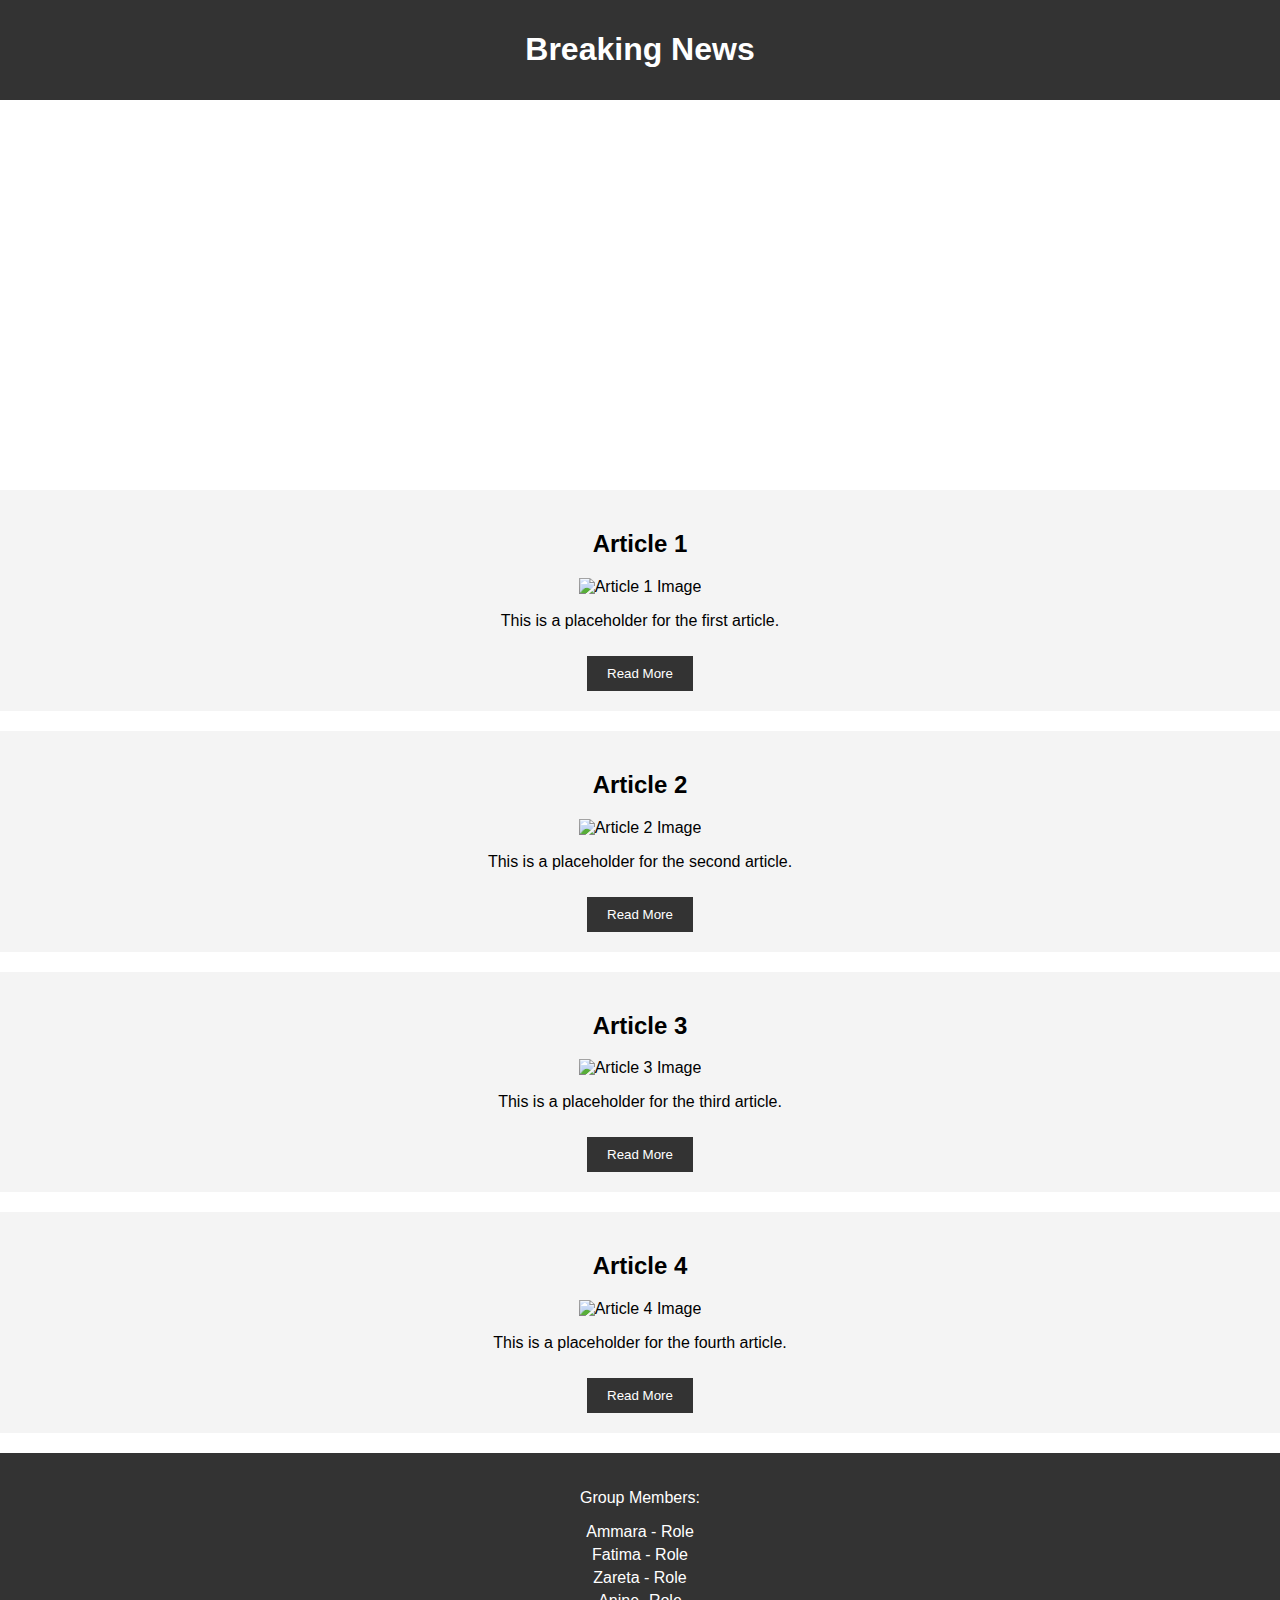
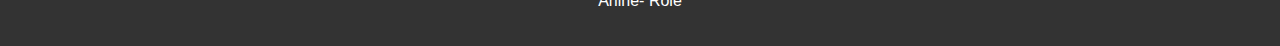
==== nettside for avis/index.html @ 503a7cc2 "mistake" ====
<!DOCTYPE html>
<html lang="en">
<head>
    <meta charset="UTF-8">
    <meta name="viewport" content="width=device-width, initial-scale=1.0">
    <title>BreakingNews</title>
    <link rel="stylesheet" href="styles.css">

</head>
<body>
    <header>
        <h1>Breaking News</h1>
    </header>
<div class="parallax"></div>

<main>
    <section class="news-section" id="section1">
        <h2>Article 1</h2>
        <img src="https://via.placeholder.com/800x400" alt="Article 1 Image">
        <p>This is a placeholder for the first article.</p>
        <button onclick="goToArticle(1)">Read More</button>
    </section>

    <section class="news-section" id="section2">
        <h2>Article 2</h2>
        <img src="https://via.placeholder.com/800x400" alt="Article 2 Image">
        <p>This is a placeholder for the second article.</p>
        <button onclick="goToArticle(2)">Read More</button>
    </section>

    <section class="news-section" id="section3">
        <h2>Article 3</h2>
        <img src="https://via.placeholder.com/800x400" alt="Article 3 Image">
        <p>This is a placeholder for the third article.</p>
        <button onclick="goToArticle(3)">Read More</button>
    </section>

    <section class="news-section" id="section4">
        <h2>Article 4</h2>
        <img src="https://via.placeholder.com/800x400" alt="Article 4 Image">
        <p>This is a placeholder for the fourth article.</p>
        <button onclick="goToArticle(4)">Read More</button>
    </section>

</main>
      <footer>
        <p>Group Members:</p>
        <ul>
            <li>Ammara - Role</li>
            <li>Fatima - Role</li>
            <li>Zareta - Role</li>
            <li>Anine- Role</li>
        </ul>
    </footer>

    <script src="script.js"></script>
</body>
</html>
---- nettside for avis/styles.css ----
body, html {
    margin: 0;
    padding: 0;
    font-family: Arial, sans-serif;
    overflow-x: hidden;
}

header {
    background-color: #333;
    color: white;
    text-align: center;
    padding: 10px 0;
    position: fixed;
    width: 100%;
    top: 0;
    z-index: 1000;
}

.parallax {
    background-image: url('https://via.placeholder.com/1200x800');
    min-height: 400px;
    background-attachment: fixed;
    background-position: center;
    background-repeat: no-repeat;
    background-size: cover;
}

main {
    padding-top: 70px;
}

.news-section {
    padding: 20px;
    background-color: #f4f4f4;
    margin: 20px 0;
    text-align: center;
}

.news-section img {
    max-width: 100%;
    height: auto;
}

button {
    margin-top: 10px;
    padding: 10px 20px;
    background-color: #333;
    color: white;
    border: none;
    cursor: pointer;
}

button:hover {
    background-color: #555;
}

footer {
    background-color: #333;
    color: white;
    text-align: center;
    padding: 20px 0;
    margin-top: 20px;
}

footer ul {
    list-style: none;
    padding: 0;
}

footer ul li {
    margin: 5px 0;
}
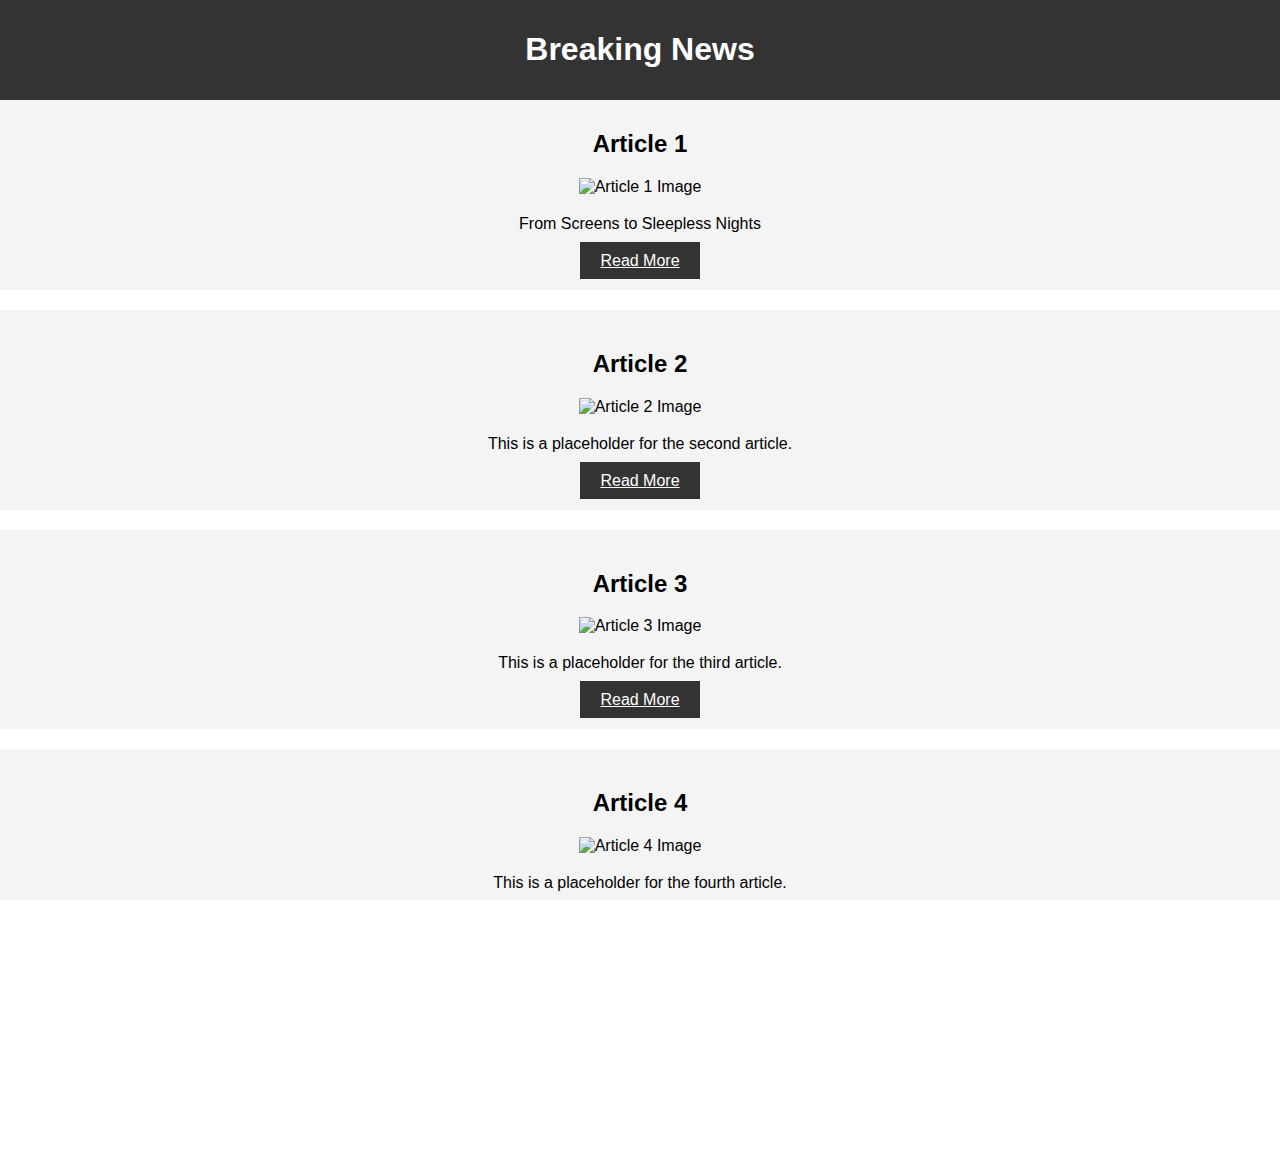
==== commit 43fb46b9: "foreløpig produkt" ====
--- a/nettside for avis/index.html
+++ b/nettside for avis/index.html
@@ -16,30 +16,34 @@
 <main>
     <section class="news-section" id="section1">
         <h2>Article 1</h2>
-        <img src="https://via.placeholder.com/800x400" alt="Article 1 Image">
-        <p>This is a placeholder for the first article.</p>
-        <button onclick="goToArticle(1)">Read More</button>
-    </section>
+        <img src="https://cdn.pixabay.com/photo/2021/04/15/15/16/smart-phone-6181380_1280.jpg" alt="Article 1 Image">
+        <p>From Screens to Sleepless Nights</p>
+        <a href =article1.html>Read More</a>
+        <!--<button onclick="goToArticle(1)">Read More</button> -->
+            </section>
 
     <section class="news-section" id="section2">
         <h2>Article 2</h2>
         <img src="https://via.placeholder.com/800x400" alt="Article 2 Image">
         <p>This is a placeholder for the second article.</p>
-        <button onclick="goToArticle(2)">Read More</button>
+        <a href =article2.html>Read More</a>
+        <!--<button onclick="goToArticle(2)">Read More</button> -->
     </section>
 
     <section class="news-section" id="section3">
         <h2>Article 3</h2>
         <img src="https://via.placeholder.com/800x400" alt="Article 3 Image">
         <p>This is a placeholder for the third article.</p>
-        <button onclick="goToArticle(3)">Read More</button>
+        <a href =article3.html>Read More</a>
+        <!--<button onclick="goToArticle(3)">Read More</button> -->
     </section>
 
     <section class="news-section" id="section4">
         <h2>Article 4</h2>
         <img src="https://via.placeholder.com/800x400" alt="Article 4 Image">
         <p>This is a placeholder for the fourth article.</p>
-        <button onclick="goToArticle(4)">Read More</button>
+        <a href =article4.html>Read More</a>
+        <!--<button onclick="goToArticle(4)">Read More</button>-->
     </section>
 
 </main>
@@ -56,3 +60,5 @@
     <script src="script.js"></script>
 </body>
 </html>
+</body>
+</html>--- a/nettside for avis/styles.css
+++ b/nettside for avis/styles.css
@@ -16,17 +16,79 @@
     z-index: 1000;
 }
 
+
+
+
+body, html {
+    height: 100%;
+    margin: 0;
+}
+
 .parallax {
-    background-image: url('https://via.placeholder.com/1200x800');
-    min-height: 400px;
+    /* Default properties for parallax effect */
     background-attachment: fixed;
     background-position: center;
     background-repeat: no-repeat;
-    background-size: cover;
+    background-size: 90%;
 }
 
+/* Specific heights and images for each parallax section */
+.parallax-1 {
+    background-image: url('https://cdn.pixabay.com/photo/2020/03/09/15/30/painting-4916118_1280.jpg');
+    height: 60%;
+}
+
+.parallax-2 {
+    background-image: url('https://cdn.pixabay.com/photo/2020/03/09/15/30/painting-4916118_1280.jpg');
+    height: 60%;
+}
+
+
+.parallax-3 {
+    background-image: url('https://images.pexels.com/photos/6940878/pexels-photo-6940878.jpeg?auto=compress&cs=tinysrgb&w=1260&h=750&dpr=1');
+    height: 60%;
+}
+
+
+
+/* Content section styling */
+.content {
+    height: 470px;
+    background-color: #002040;  ;
+    font-size: 25px;
+    overflow: auto;
+    color: rgba(253, 253, 253, 0.763);
+    padding: 20px;
+   
+}
+
+.content2 {
+    height: 250px;
+    background-color: #002040;  ;
+    font-size: 25px;
+    overflow: auto;
+    color: rgba(253, 253, 253, 0.763);
+    padding: 20px;
+    padding-top: 50px
+}
+.content3 {
+    height: 400px;
+    background-color: #002040;  ;
+    font-size: 25px;
+    overflow: auto;
+    color: rgba(253, 253, 253, 0.763);
+    padding: 20px;
+}
 main {
     padding-top: 70px;
+}
+
+#art1-title{
+    color: bisque;
+}
+
+p{
+    line-height: 1.5;
 }
 
 .news-section {
@@ -38,10 +100,10 @@
 
 .news-section img {
     max-width: 100%;
-    height: auto;
+    height: 500px;
 }
 
-button {
+/*button*/ a {
     margin-top: 10px;
     padding: 10px 20px;
     background-color: #333;
@@ -50,9 +112,22 @@
     cursor: pointer;
 }
 
-button:hover {
+/*button*/ a :hover {
     background-color: #555;
 }
+
+a.plain-link {
+    text-decoration: none; /* Fjerner understreking */
+    color:#001dff; /* Beholder tekstfargen fra omgivelsene */
+    background: none;
+    padding: 0;
+}
+
+a.plain-link:hover {
+    text-decoration: underline; /* Understreking på hover */
+}
+
+
 
 footer {
     background-color: #333;
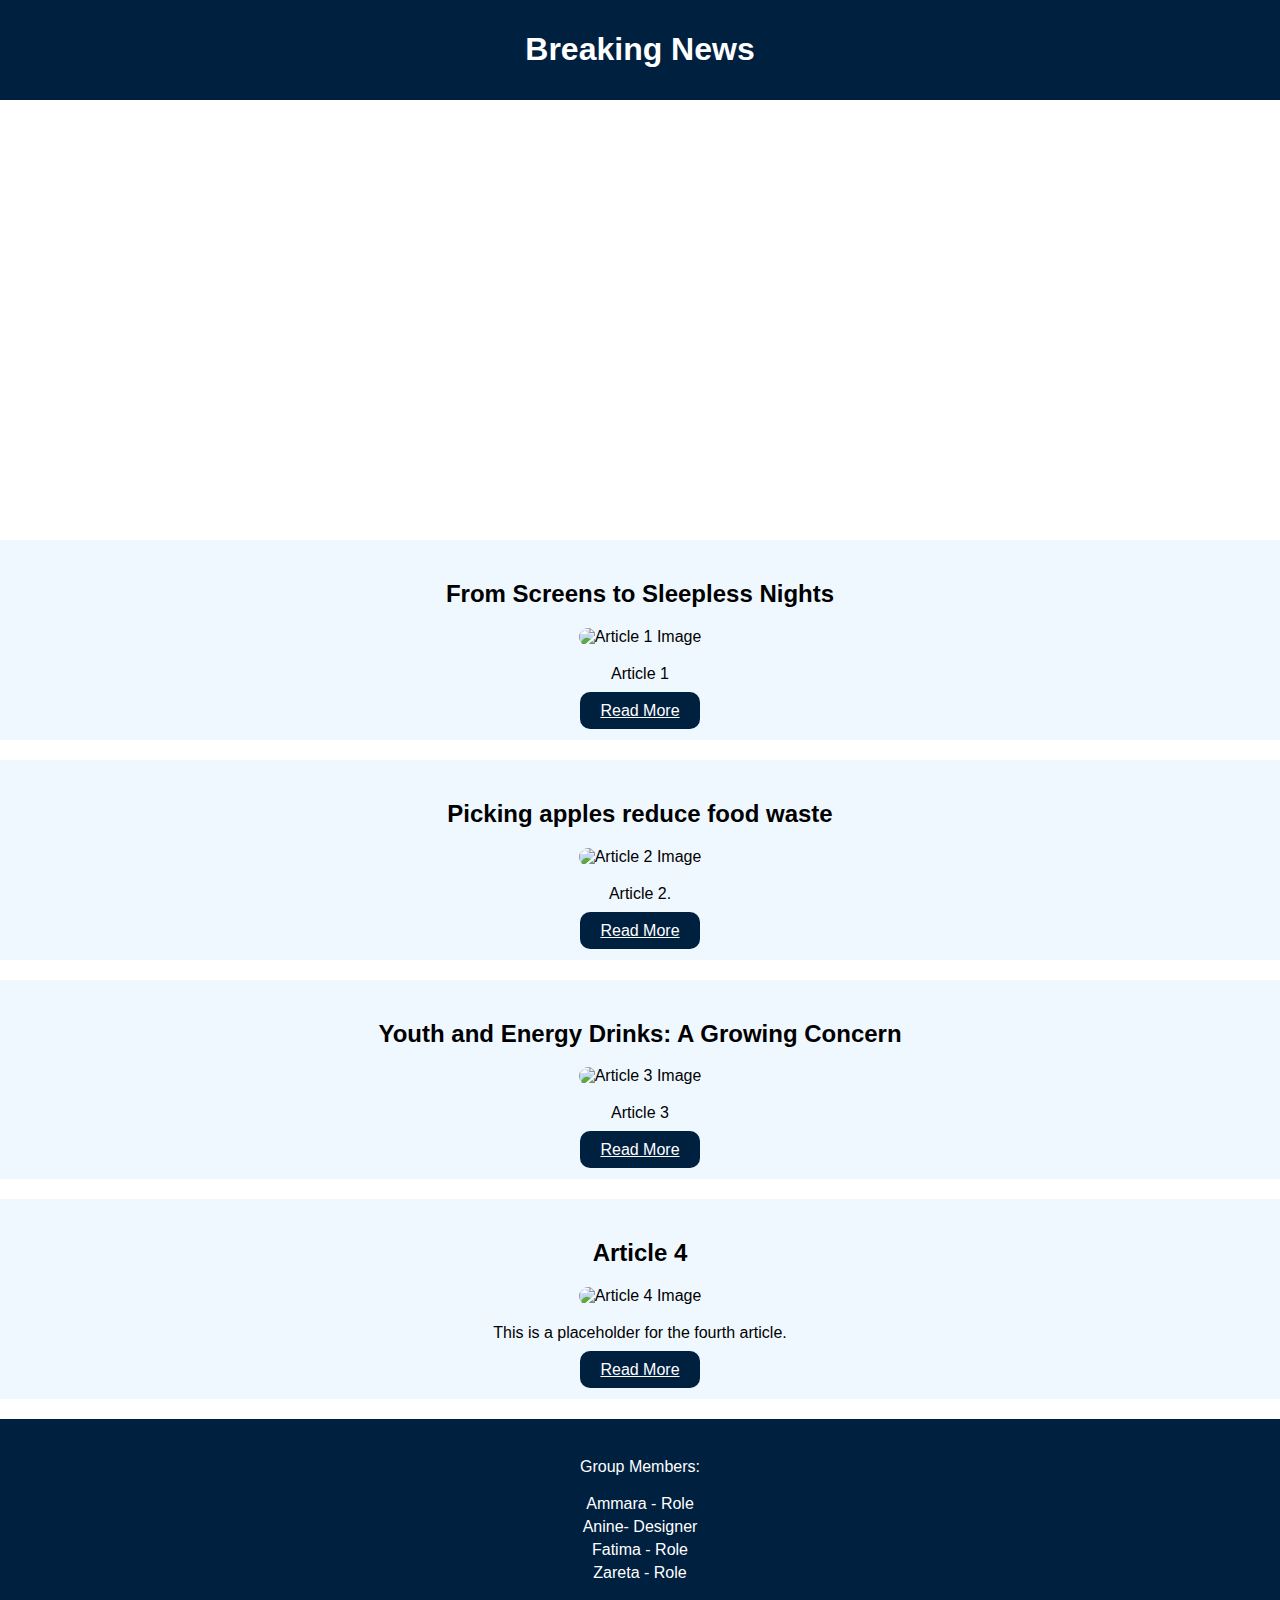
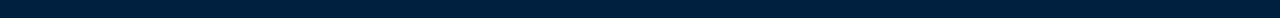
==== commit e7e9b523: "article 3 start" ====
--- a/nettside for avis/index.html
+++ b/nettside for avis/index.html
@@ -15,25 +15,25 @@
 
 <main>
     <section class="news-section" id="section1">
-        <h2>Article 1</h2>
+        <h2> From Screens to Sleepless Nights</h2>
         <img src="https://cdn.pixabay.com/photo/2021/04/15/15/16/smart-phone-6181380_1280.jpg" alt="Article 1 Image">
-        <p>From Screens to Sleepless Nights</p>
+        <p>Article 1</p>
         <a href =article1.html>Read More</a>
         <!--<button onclick="goToArticle(1)">Read More</button> -->
             </section>
 
     <section class="news-section" id="section2">
-        <h2>Article 2</h2>
-        <img src="https://via.placeholder.com/800x400" alt="Article 2 Image">
-        <p>This is a placeholder for the second article.</p>
+        <h2> Picking apples reduce food waste</h2>
+        <img src="https://images.pexels.com/photos/9785422/pexels-photo-9785422.jpeg?auto=compress&cs=tinysrgb&w=600" alt="Article 2 Image">
+        <p>Article 2.</p>
         <a href =article2.html>Read More</a>
         <!--<button onclick="goToArticle(2)">Read More</button> -->
     </section>
 
     <section class="news-section" id="section3">
-        <h2>Article 3</h2>
-        <img src="https://via.placeholder.com/800x400" alt="Article 3 Image">
-        <p>This is a placeholder for the third article.</p>
+        <h2>Youth and Energy Drinks: A Growing Concern</h2>
+        <img src="https://images.unsplash.com/photo-1707248122148-df347f69f46c?w=500&auto=format&fit=crop&q=60&ixlib=rb-4.0.3&ixid=M3wxMjA3fDB8MHxwaG90by1yZWxhdGVkfDJ8fHxlbnwwfHx8fHw%3D" alt="Article 3 Image">
+        <p>Article 3</p>
         <a href =article3.html>Read More</a>
         <!--<button onclick="goToArticle(3)">Read More</button> -->
     </section>
@@ -51,14 +51,13 @@
         <p>Group Members:</p>
         <ul>
             <li>Ammara - Role</li>
+            <li>Anine- Designer</li>
             <li>Fatima - Role</li>
             <li>Zareta - Role</li>
-            <li>Anine- Role</li>
+           
         </ul>
     </footer>
 
     <script src="script.js"></script>
 </body>
 </html>
-</body>
-</html>--- a/nettside for avis/styles.css
+++ b/nettside for avis/styles.css
@@ -1,12 +1,15 @@
+
 body, html {
-    margin: 0;
+    
     padding: 0;
     font-family: Arial, sans-serif;
-    overflow-x: hidden;
+    margin: 0;
+    
+
 }
 
 header {
-    background-color: #333;
+    background-color: #002040;
     color: white;
     text-align: center;
     padding: 10px 0;
@@ -17,83 +20,9 @@
 }
 
 
-
-
-body, html {
-    height: 100%;
-    margin: 0;
-}
-
-.parallax {
-    /* Default properties for parallax effect */
-    background-attachment: fixed;
-    background-position: center;
-    background-repeat: no-repeat;
-    background-size: 90%;
-}
-
-/* Specific heights and images for each parallax section */
-.parallax-1 {
-    background-image: url('https://cdn.pixabay.com/photo/2020/03/09/15/30/painting-4916118_1280.jpg');
-    height: 60%;
-}
-
-.parallax-2 {
-    background-image: url('https://cdn.pixabay.com/photo/2020/03/09/15/30/painting-4916118_1280.jpg');
-    height: 60%;
-}
-
-
-.parallax-3 {
-    background-image: url('https://images.pexels.com/photos/6940878/pexels-photo-6940878.jpeg?auto=compress&cs=tinysrgb&w=1260&h=750&dpr=1');
-    height: 60%;
-}
-
-
-
-/* Content section styling */
-.content {
-    height: 470px;
-    background-color: #002040;  ;
-    font-size: 25px;
-    overflow: auto;
-    color: rgba(253, 253, 253, 0.763);
-    padding: 20px;
-   
-}
-
-.content2 {
-    height: 250px;
-    background-color: #002040;  ;
-    font-size: 25px;
-    overflow: auto;
-    color: rgba(253, 253, 253, 0.763);
-    padding: 20px;
-    padding-top: 50px
-}
-.content3 {
-    height: 400px;
-    background-color: #002040;  ;
-    font-size: 25px;
-    overflow: auto;
-    color: rgba(253, 253, 253, 0.763);
-    padding: 20px;
-}
-main {
-    padding-top: 70px;
-}
-
-#art1-title{
-    color: bisque;
-}
-
-p{
-    line-height: 1.5;
-}
-
 .news-section {
     padding: 20px;
-    background-color: #f4f4f4;
+    background-color: aliceblue;
     margin: 20px 0;
     text-align: center;
 }
@@ -101,15 +30,118 @@
 .news-section img {
     max-width: 100%;
     height: 500px;
-}
+    border-radius: 15px;
+}
+
+
+
+
+
+
+.parallax-container {
+    display: flex;
+    min-height: 110vh;
+    flex-direction: column;
+    align-items: center;
+    justify-content: center;
+  
+    /*  this is where the magic happens:  */
+    background-attachment: fixed;
+    background-image: url('https://cdn.pixabay.com/photo/2020/03/09/15/30/painting-4916118_1280.jpg');
+    background-position: center;
+    background-size: cover;
+
+  
+}
+
+.parallax-container2{
+    background-image: url('https://images.pexels.com/photos/6940878/pexels-photo-6940878.jpeg?auto=compress&cs=tinysrgb&w=1260&h=750&dpr=1');
+    flex-direction: row;
+    flex-wrap: wrap;
+    padding: 6rem 0;
+    gap: 1.6em;
+}
+
+
+.parallax-container3{
+    background-attachment: fixed;
+    background-image: url('https://images.pexels.com/photos/6941121/pexels-photo-6941121.jpeg?auto=compress&cs=tinysrgb&w=1260&h=750&dpr=1');
+    background-position: center;
+    background-size: cover;
+
+}
+
+
+
+/* Content section styling */
+.content {
+    display: flex;
+    max-width: 500px;
+    flex-direction: column;
+    /*align-items: center;*/
+    padding: 20px;
+    border-radius: 0.5em;
+    color: rgba(253, 253, 253, 0.763);
+    background-color: #002040;
+    box-shadow: 0 29px 38px -15px rgb(0 0 0 / 43%);
+    font-size: 15px;
+    margin-right: 20rem;
+    
+    
+
+}
+
+.content2 {
+    display: flex;
+    max-width: 500px;
+    flex-direction: column;
+    /*align-items: center;*/
+    padding: 20px;
+    border-radius: 0.5em;
+    color: rgba(253, 253, 253, 0.763);
+    background-color: #002040;
+    box-shadow: 0 29px 38px -15px rgb(0 0 0 / 43%);
+    font-size: 15px;
+    margin-right: 20rem;
+   
+
+}
+.content3 {
+
+    display: flex;
+    max-width: 500px;
+    flex-direction: column;
+    /*align-items: center;*/
+    padding: 20px;
+    border-radius: 0.5em;
+    color: rgba(253, 253, 253, 0.763);
+    background-color: #002040;
+    box-shadow: 0 29px 38px -15px rgb(0 0 0 / 43%);
+    font-size: 15px;
+    margin-right: 20rem;
+
+}
+main {
+    padding-top: 70px;
+}
+
+#art1-title{
+    color: bisque;
+}
+
+p{
+    line-height: 1.5;
+}
+
 
 /*button*/ a {
     margin-top: 10px;
     padding: 10px 20px;
-    background-color: #333;
+    background-color: #002040;
     color: white;
     border: none;
     cursor: pointer;
+    border-radius: 10px;
 }
 
 /*button*/ a :hover {
@@ -118,7 +150,7 @@
 
 a.plain-link {
     text-decoration: none; /* Fjerner understreking */
-    color:#001dff; /* Beholder tekstfargen fra omgivelsene */
+    color:#00a9ff; /* Beholder tekstfargen fra omgivelsene */
     background: none;
     padding: 0;
 }
@@ -130,7 +162,7 @@
 
 
 footer {
-    background-color: #333;
+    background-color: #002040;
     color: white;
     text-align: center;
     padding: 20px 0;
@@ -145,3 +177,203 @@
 footer ul li {
     margin: 5px 0;
 }
+
+
+
+#art2headline{
+    color: #9dd99b;
+    text-align: center;
+    margin-bottom: 20px;
+    font-family: "Gluten", cursive;
+    font-weight: 700;
+   font-size: 100px;
+}
+
+
+.container1{
+    display: flex;
+    justify-content: center;
+    align-items: center;
+    padding: 20px; /* Legg til litt mellomrom rundt */
+    margin-top: 22rem;
+    
+}
+
+
+
+
+/* Container for å sentrere den andre artikkelen */
+.container {
+    display: flex;
+    justify-content: center;
+    align-items: center;
+    padding: 20px; /* Legg til litt mellomrom rundt */
+    margin-top: 2rem;
+}
+
+/* Stiler for .article2 */
+.article2 {
+    max-width: 600px; /* Sett ønsket bredde */
+    padding: 20px;
+    background-color: #f8f8f8; /* Bakgrunnsfarge for "kortet" */
+    border-radius: 8px;
+    box-shadow: 0 4px 8px rgba(0, 0, 0, 0.1);
+    margin: 20px auto; /* Sørger for sentrering og mellomrom */
+}
+
+p.art2{
+    font-family:'Trebuchet MS', 'Lucida Sans Unicode', 'Lucida Grande', 'Lucida Sans', Arial, sans-serif;
+    position: relative;
+    z-index: 3;
+}
+
+   /* Bakgrunnsstil */
+   .bgimg-1 {
+    background-image: url("https://images.pexels.com/photos/635705/pexels-photo-635705.jpeg?auto=compress&cs=tinysrgb&w=1260&h=750&dpr=1");
+
+    background-size: cover; /* Fyller hele området */
+    background-position: center; /* Sentrerer bildet */
+    min-height: 100%; /* Fyller hele høyden */
+    position: absolute; /* Lar bakgrunnen ligge bak innholdet */
+    width: 100%; /* Fyller hele bredden */
+    z-index: 1; /* Bakgrunn under innholdet */
+    top:0;
+    left: 0;
+}
+
+.bgimg-2{
+    background-image: url("https://images.pexels.com/photos/5529505/pexels-photo-5529505.jpeg");
+    min-height: 500px;
+}
+.bgimg-3{
+    background-image: url("https://images.pexels.com/photos/5528994/pexels-photo-5528994.jpeg?auto=compress&cs=tinysrgb&w=600");
+    min-height: 500px;
+}
+
+.bgimg-4{
+    background-image: url("https://images.pexels.com/photos/162709/apple-red-fruit-fruits-162709.jpeg?auto=compress&cs=tinysrgb&w=600");
+    min-height: 500px;
+}
+ .bgimg-2, .bgimg-3, .bgimg-4{
+    position: relative;
+  
+    background-position: center;
+    background-size: cover;
+ }
+
+
+
+
+
+
+
+/* Gjennomsiktig farge over bakgrunnen */
+.overlay {
+    background-color: rgba(0,0,0,0.5); /* Svart med 50% gjennomsiktighet */
+    position: absolute;
+    top: 0;
+    left: 0;
+    height: 100%; 
+    width: 100%; 
+    z-index: 2; 
+    
+}
+
+/* Innhold */
+.art2Content {
+    position: relative; /* Lar innholdet være over overlay */
+    z-index: 3; /* Sørger for at innholdet er over både bakgrunn og overlay */
+    padding: 20px;
+    max-width: 800px; /* Begrens bredde på innholdet */
+    margin: auto; /* Sentrerer innholdet horisontalt */
+}
+
+
+.apple-picking-img{
+    width: 100%; /* Bildet fyller hele bredden */
+    height: auto; /* Beholder proporsjoner */
+    margin: 20px 0; /* Litt plass over og under bildet */
+    display: block;
+    /*max-width: 900px;*/
+  
+}
+.element {
+    display: none;
+}
+
+
+.art3-headline{
+    text-align: center;
+    font-size: 35px;
+    font-weight: bold;
+    padding-top: 1rem;
+
+}
+
+
+.parallax {
+    width: 100%;
+    margin: 0 auto;
+    min-height: 50vh;
+    /*background-size: cover;*/
+    background-attachment: fixed;
+    background-position: center;
+    background-repeat: no-repeat;
+
+}
+.pic1{
+    background-image: url('');
+    /*overflow:hidden;*/
+    width: 100%;
+    margin: 0 auto;
+    min-height: 70vh;
+    background-attachment: fixed ;
+    background-position: center ;
+    background-repeat: no-repeat;
+    
+}
+
+
+
+
+#pic3{
+    background-image: url('');
+    overflow:hidden;
+    min-height: 500px;
+}
+
+#pic2{
+    background-image: url('');
+    overflow:hidden;
+    min-height: 500px;
+}
+
+
+
+
+.pic4{
+    background-image: url('img/infografikk.png');
+    
+    width: 100%;
+    margin: 0 auto;
+    min-height: 50vh;
+    background-position: center;
+    background-repeat: no-repeat;
+    background-size: 950px;
+}
+
+
+
+
+.art3{
+    max-width: 50%;
+    margin: 2rem auto;
+    padding: 1rem;
+    font-size: 20px;
+
+
+}
+
+
+
+
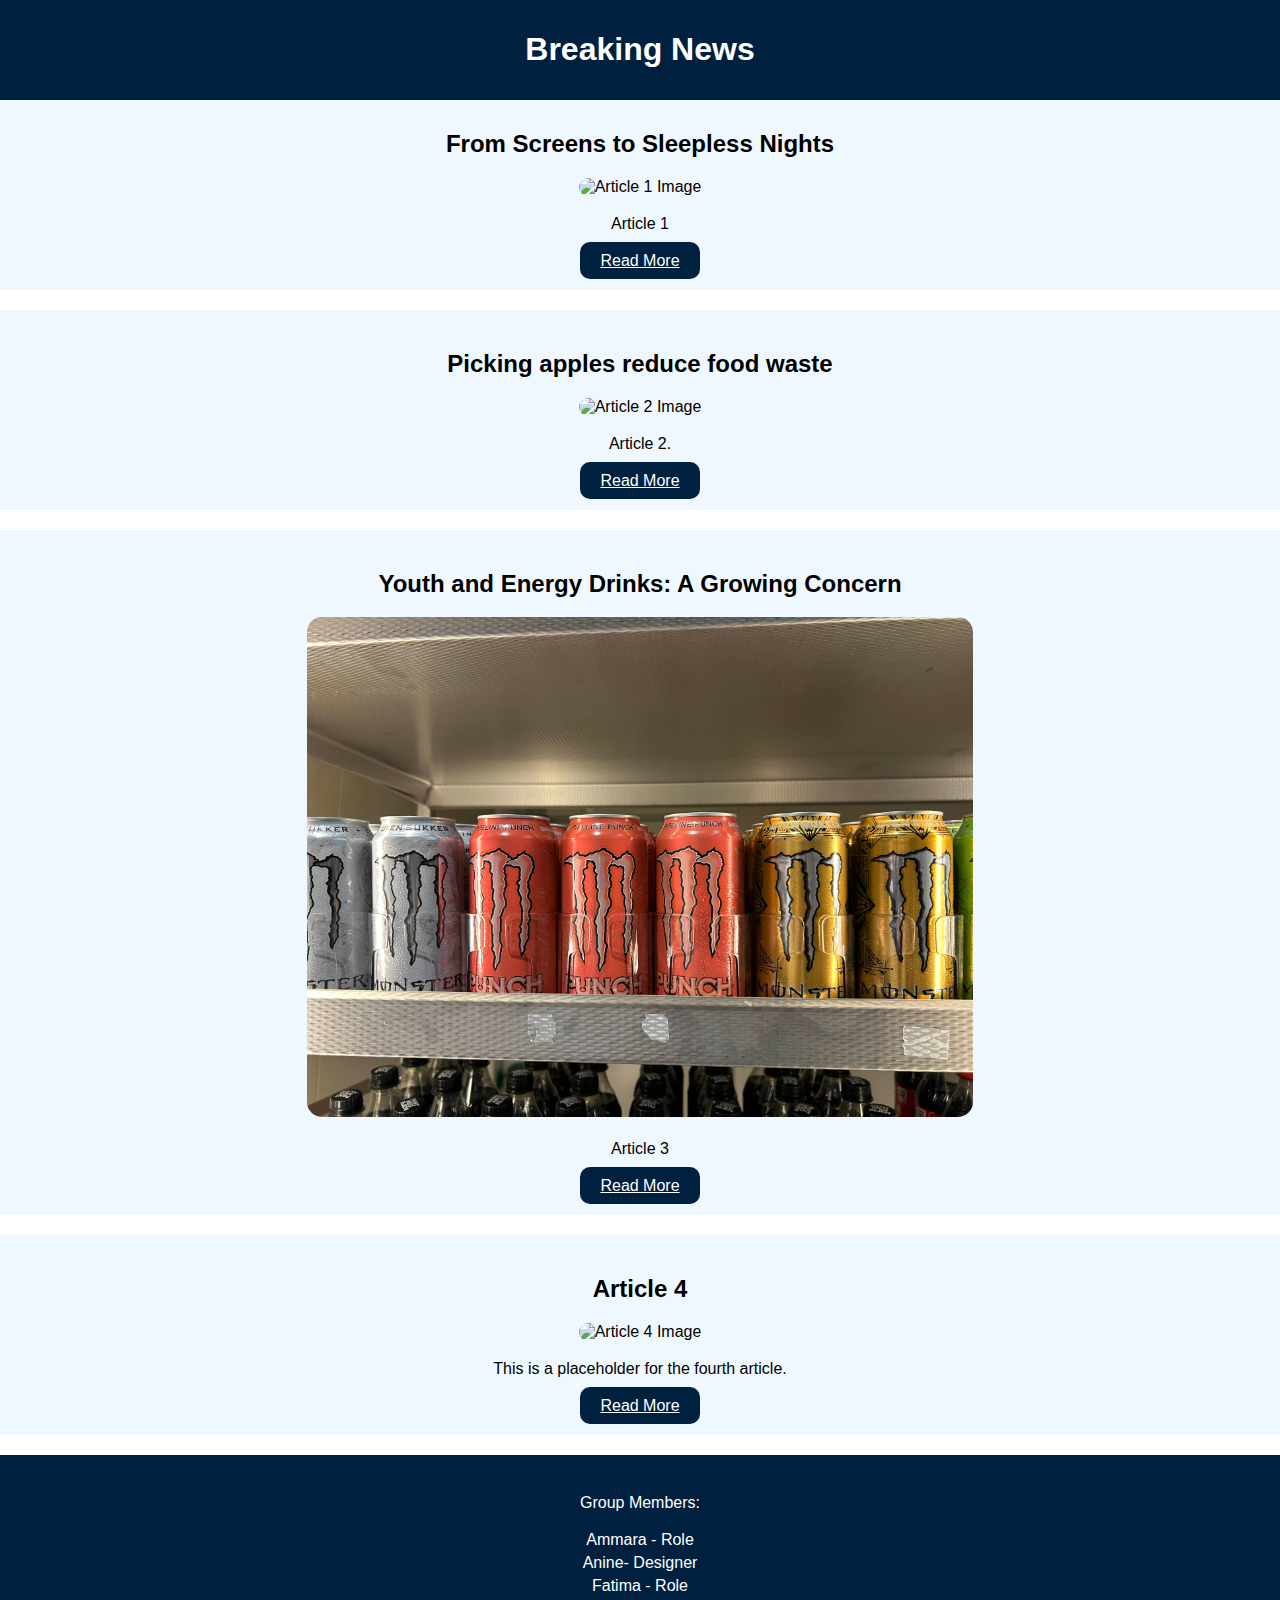
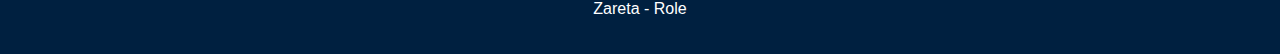
==== commit 4657c968: "article 3 + article 4 start" ====
--- a/nettside for avis/index.html
+++ b/nettside for avis/index.html
@@ -32,7 +32,7 @@
 
     <section class="news-section" id="section3">
         <h2>Youth and Energy Drinks: A Growing Concern</h2>
-        <img src="https://images.unsplash.com/photo-1707248122148-df347f69f46c?w=500&auto=format&fit=crop&q=60&ixlib=rb-4.0.3&ixid=M3wxMjA3fDB8MHxwaG90by1yZWxhdGVkfDJ8fHxlbnwwfHx8fHw%3D" alt="Article 3 Image">
+        <img src="img/img-article4.jpg" alt="Article 3 Image">
         <p>Article 3</p>
         <a href =article3.html>Read More</a>
         <!--<button onclick="goToArticle(3)">Read More</button> -->
--- a/nettside for avis/styles.css
+++ b/nettside for avis/styles.css
@@ -195,7 +195,7 @@
     justify-content: center;
     align-items: center;
     padding: 20px; /* Legg til litt mellomrom rundt */
-    margin-top: 22rem;
+    margin-top: 10rem;
     
 }
 
@@ -312,51 +312,45 @@
 
 
 .parallax {
-    width: 100%;
-    margin: 0 auto;
-    min-height: 50vh;
-    /*background-size: cover;*/
+    background-size: 950px;
     background-attachment: fixed;
     background-position: center;
     background-repeat: no-repeat;
 
 }
-.pic1{
-    background-image: url('');
+#pic1{
+    background-image: url('img/energidrikk.jpg');
     /*overflow:hidden;*/
+    
+    overflow: hidden;
     width: 100%;
     margin: 0 auto;
     min-height: 70vh;
-    background-attachment: fixed ;
-    background-position: center ;
+    background-attachment: fixed;
+    background-position: bottom center;
     background-repeat: no-repeat;
-    
-}
-
-
-
-
-#pic3{
-    background-image: url('');
+    background-size: cover;
+}
+
+
+
+
+#pic2{
+    background-image: url('img/energy-drinks.jpg');
     overflow:hidden;
     min-height: 500px;
-}
-
-#pic2{
-    background-image: url('');
-    overflow:hidden;
-    min-height: 500px;
-}
-
-
-
-
-.pic4{
+    margin: 2rem;
+}
+
+
+
+
+.pic3{
     background-image: url('img/infografikk.png');
     
     width: 100%;
     margin: 0 auto;
-    min-height: 50vh;
+    min-height: 60vh;
     background-position: center;
     background-repeat: no-repeat;
     background-size: 950px;
@@ -368,12 +362,12 @@
 .art3{
     max-width: 50%;
     margin: 2rem auto;
-    padding: 1rem;
+    padding-bottom: 2rem;
     font-size: 20px;
-
-
-}
-
-
-
-
+    
+
+}
+
+
+
+
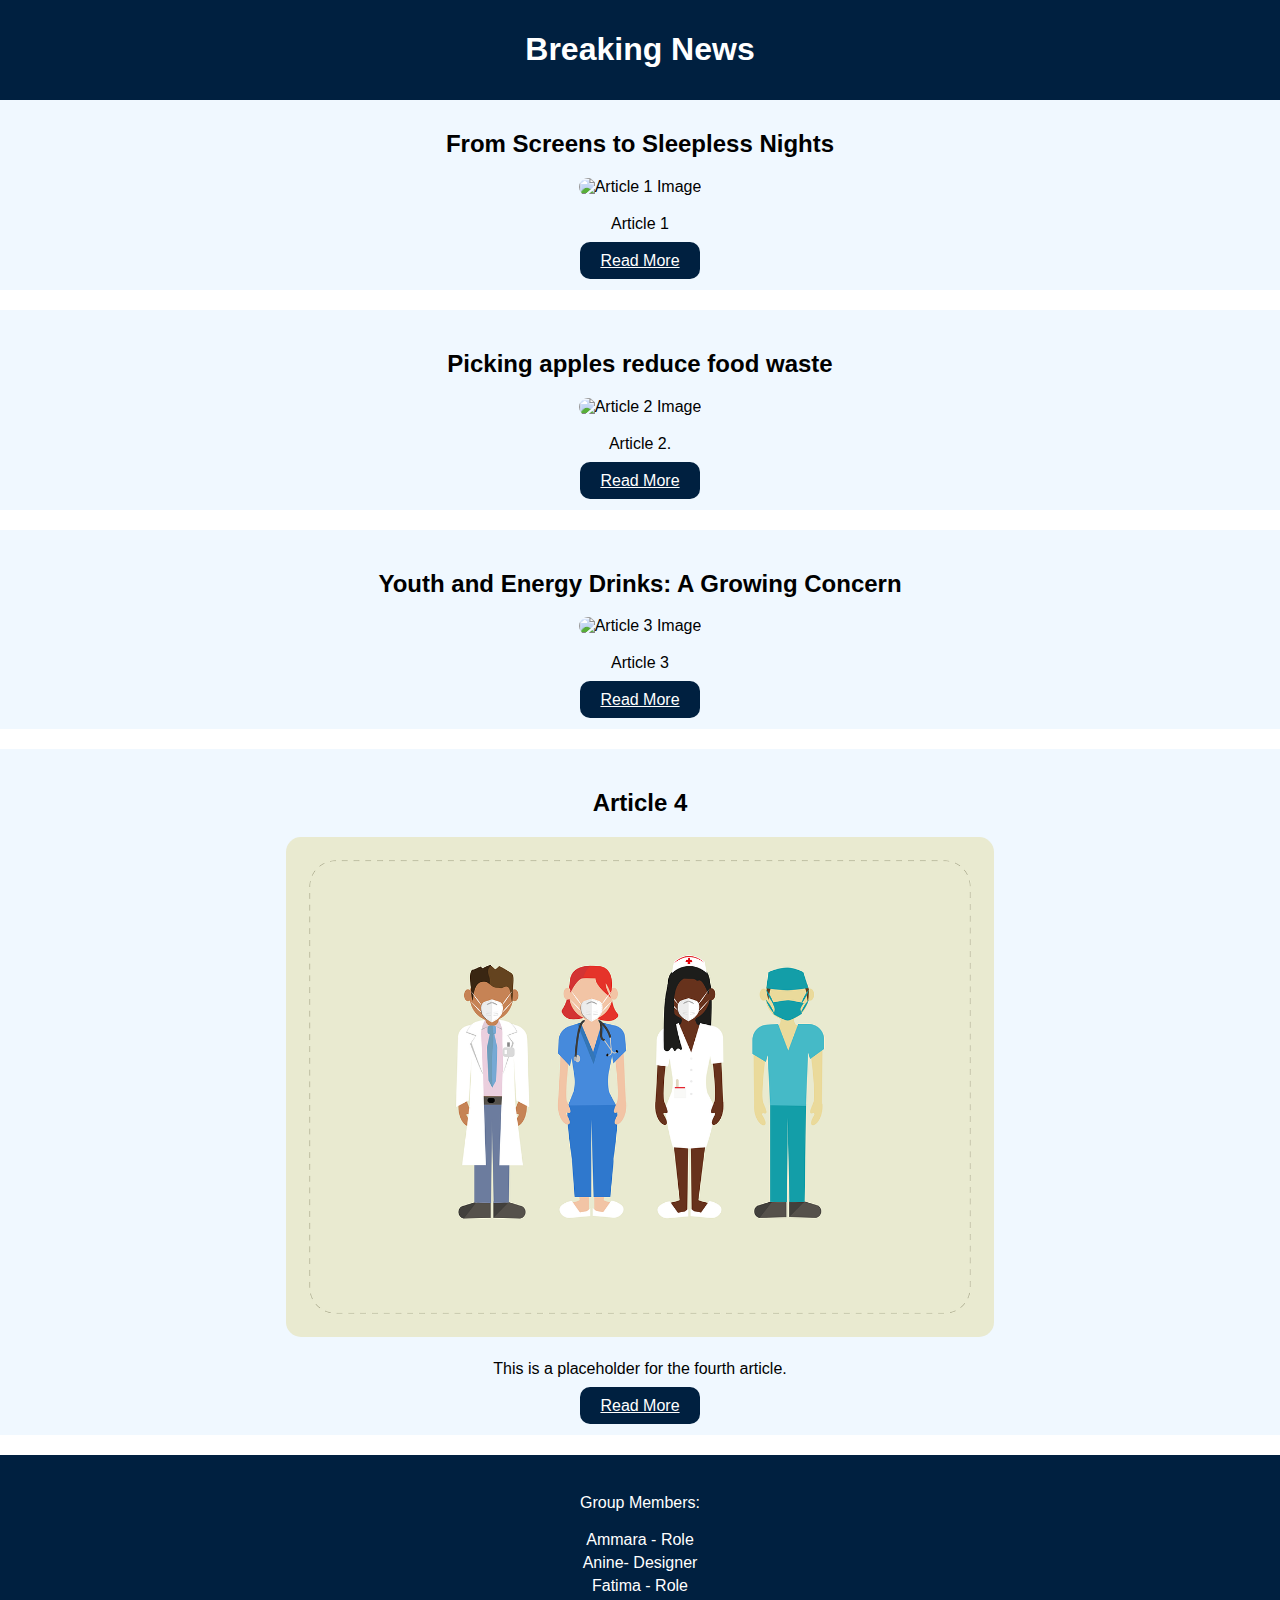
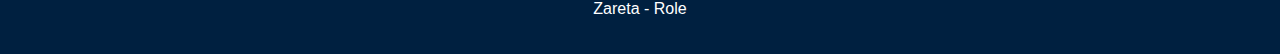
==== commit 519896ec: "artikkel 4" ====
--- a/nettside for avis/index.html
+++ b/nettside for avis/index.html
@@ -40,7 +40,7 @@
 
     <section class="news-section" id="section4">
         <h2>Article 4</h2>
-        <img src="https://via.placeholder.com/800x400" alt="Article 4 Image">
+        <img src="img/avatar-doctors.png" alt="Article 4 Image">
         <p>This is a placeholder for the fourth article.</p>
         <a href =article4.html>Read More</a>
         <!--<button onclick="goToArticle(4)">Read More</button>-->
--- a/nettside for avis/styles.css
+++ b/nettside for avis/styles.css
@@ -131,6 +131,7 @@
 
 p{
     line-height: 1.5;
+
 }
 
 
@@ -369,5 +370,106 @@
 }
 
 
-
-
+.art4headline{
+    font-weight: bold;
+    text-align: center;
+    font-family: "Bungee Tint", serif;
+    font-weight: 400;
+    font-style: normal;
+    font-size: 50px;
+
+}
+
+.img1{
+    background-image: url('img/corona-red.jpg');
+    width: 100%;
+    min-height: 70vh;
+    background-repeat: no-repeat;
+    background-position: bottom center;
+    background-size: cover;
+    background-attachment: fixed;
+    
+}
+
+.img2{
+    background-image: url('https://cdn.pixabay.com/photo/2020/03/30/09/15/corona-4983590_1280.jpg');
+    width: 100%;
+    min-height: 70vh;
+    padding-bottom: 2rem;
+}
+
+
+.img3{
+    background-image: url('img/corna-Testing.jpg');
+    width: 100%;
+    min-height: 70vh;
+    padding-bottom: 2rem;
+    background-repeat: no-repeat;
+    background-position: center;
+
+}
+
+.img4{
+    background-image: url('https://images.pexels.com/photos/8949869/pexels-photo-8949869.jpeg?auto=compress&cs=tinysrgb&w=1260&h=750&dpr=1');
+    width: 100%;
+    min-height: 70vh;
+    padding-bottom: 2rem;
+
+}
+
+.img5{
+    background-image: url('img/Sprøyte.jpg');
+    width: 100%;
+    min-height: 70vh;
+    padding-bottom: 2rem;
+    background-repeat: no-repeat;
+    background-position: center;
+
+}
+.img6{
+    background-image: url('img/corona-white.jpg');
+    width: 100%;
+    min-height: 70vh;
+    padding-bottom: 2rem;
+    background-repeat: no-repeat;
+    background-position: center;
+
+}
+
+.art4{
+    max-width: 50%;
+    margin: 2rem auto;
+    padding-bottom: 2rem;
+    font-size: 18px;
+    font-family: Arial, Helvetica, sans-serif;
+    
+}
+ h4{
+    
+    font-size: 25px;
+    font-family:Verdana, Geneva, Tahoma, sans-serif;
+    max-width: 50%;
+    margin: 2rem auto;
+ }
+
+ .art4 p{
+    line-height: 1.7;
+    padding-bottom: 1.5rem;
+ }
+
+ #under-img2{
+    padding-top: 1rem;
+    line-height: 1.7;
+    padding-bottom: 1.5rem;
+ }
+
+ #subheader{
+    margin-bottom: 0;
+ }
+#subheading{
+margin-top: 0.5rem;
+}
+
+
+
+
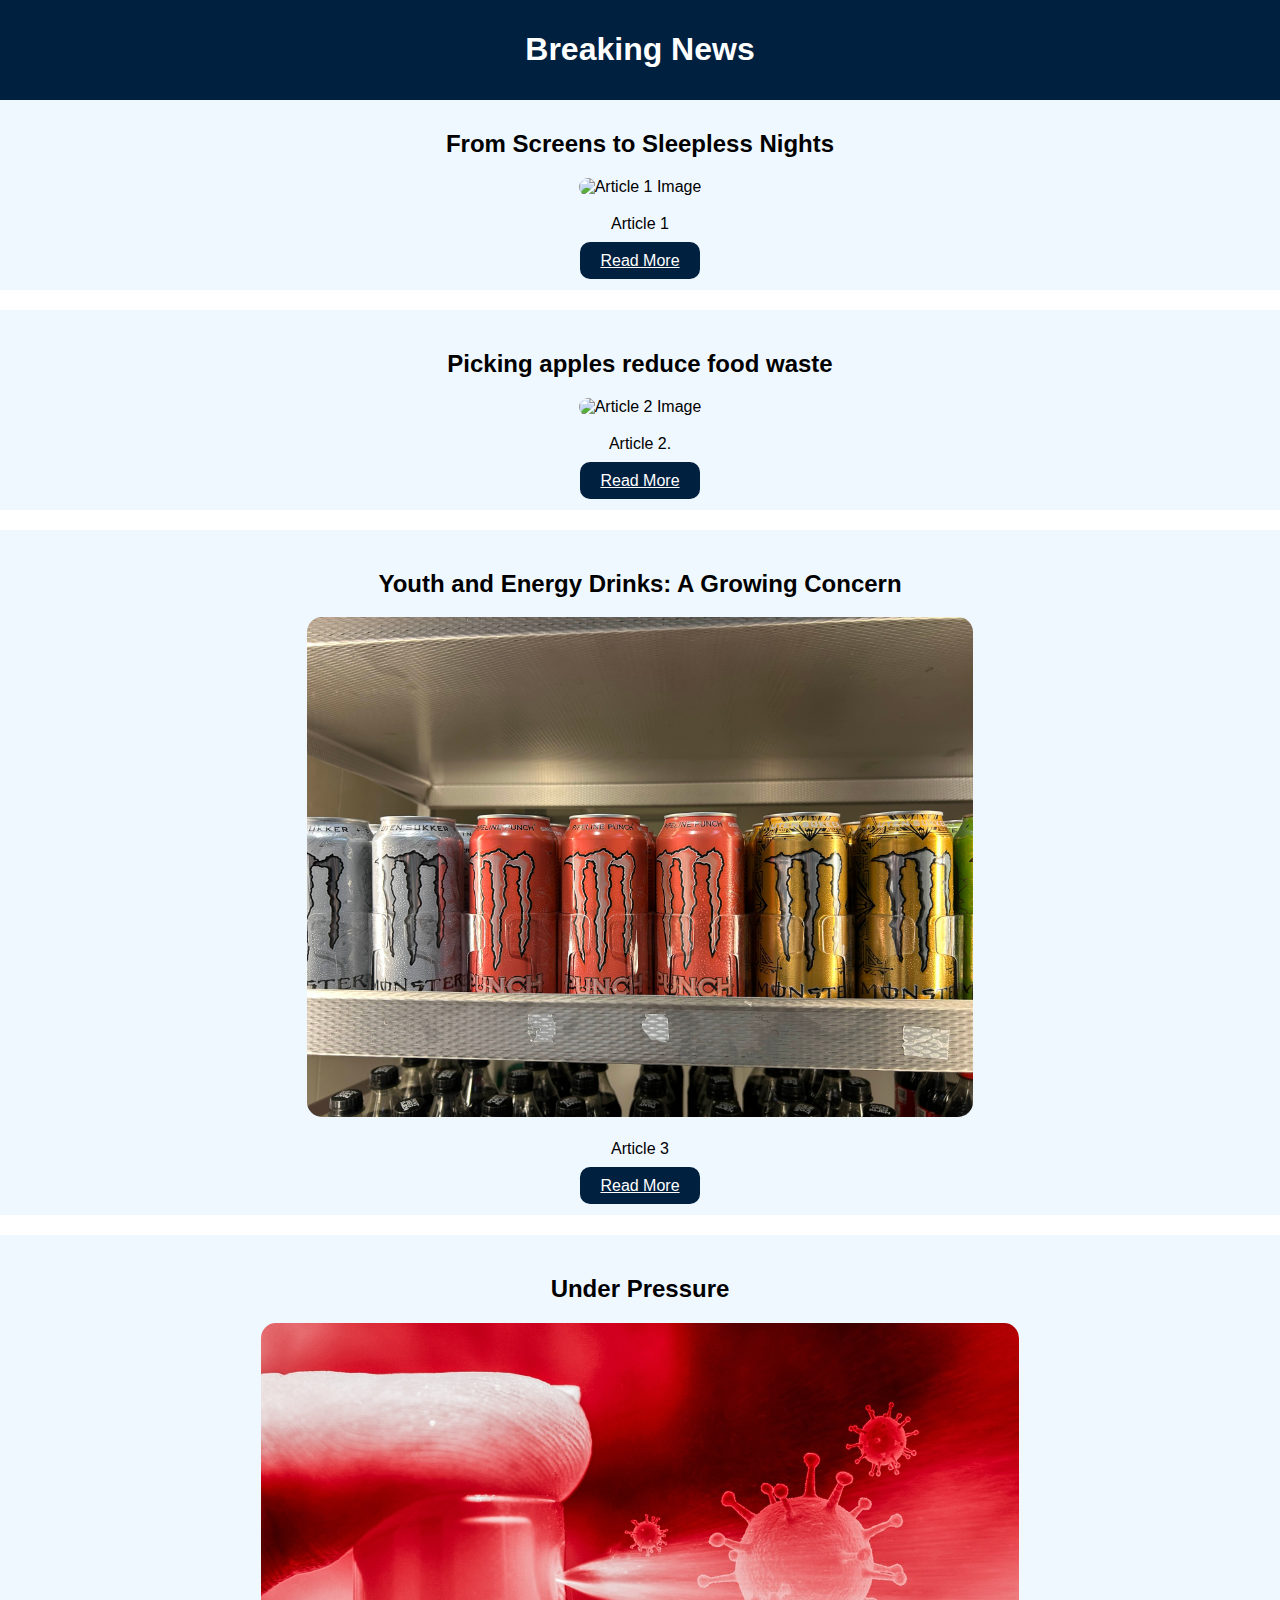
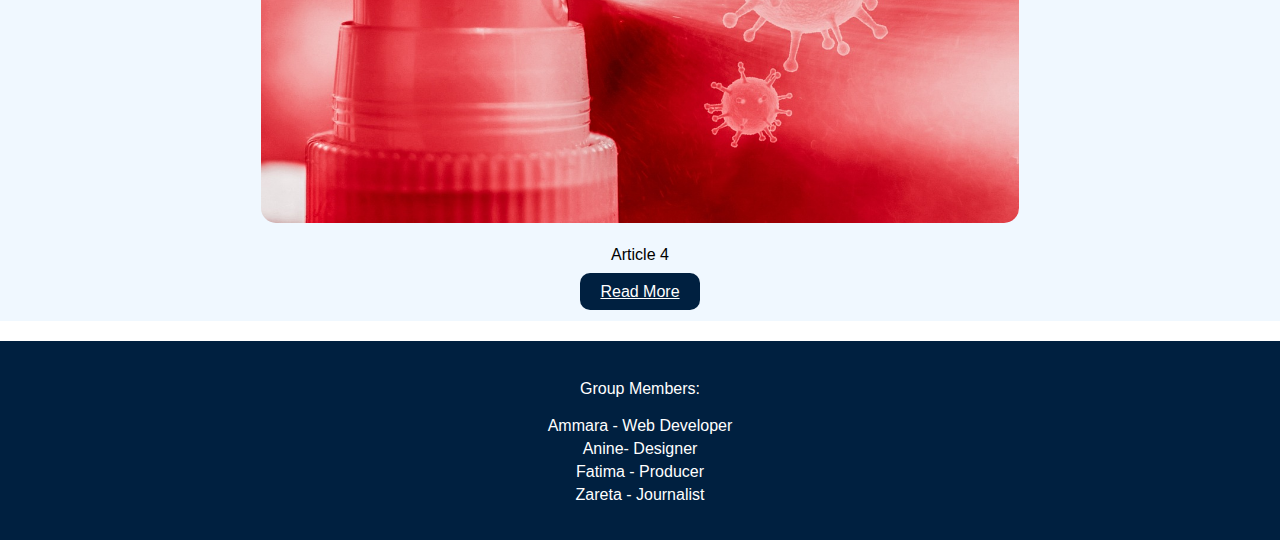
==== commit 89c14890: "små fiks" ====
--- a/nettside for avis/index.html
+++ b/nettside for avis/index.html
@@ -17,9 +17,10 @@
     <section class="news-section" id="section1">
         <h2> From Screens to Sleepless Nights</h2>
         <img src="https://cdn.pixabay.com/photo/2021/04/15/15/16/smart-phone-6181380_1280.jpg" alt="Article 1 Image">
+
         <p>Article 1</p>
         <a href =article1.html>Read More</a>
-        <!--<button onclick="goToArticle(1)">Read More</button> -->
+        <!--https://cdn.pixabay.com/photo/2020/05/18/12/41/landscape-5186058_1280.jpg -->
             </section>
 
     <section class="news-section" id="section2">
@@ -32,16 +33,16 @@
 
     <section class="news-section" id="section3">
         <h2>Youth and Energy Drinks: A Growing Concern</h2>
-        <img src="img/img-article4.jpg" alt="Article 3 Image">
+        <img src="img/article3-img.jpg" alt="Article 3 Image">
         <p>Article 3</p>
         <a href =article3.html>Read More</a>
         <!--<button onclick="goToArticle(3)">Read More</button> -->
     </section>
 
     <section class="news-section" id="section4">
-        <h2>Article 4</h2>
-        <img src="img/avatar-doctors.png" alt="Article 4 Image">
-        <p>This is a placeholder for the fourth article.</p>
+        <h2>Under Pressure</h2>
+        <img src="img/coronavirus.jpg" alt="Article 4 Image">
+        <p>Article 4</p>
         <a href =article4.html>Read More</a>
         <!--<button onclick="goToArticle(4)">Read More</button>-->
     </section>
@@ -50,10 +51,10 @@
       <footer>
         <p>Group Members:</p>
         <ul>
-            <li>Ammara - Role</li>
+            <li>Ammara - Web Developer</li>
             <li>Anine- Designer</li>
-            <li>Fatima - Role</li>
-            <li>Zareta - Role</li>
+            <li>Fatima - Producer</li>
+            <li>Zareta - Journalist</li>
            
         </ul>
     </footer>
--- a/nettside for avis/styles.css
+++ b/nettside for avis/styles.css
@@ -150,14 +150,14 @@
 }
 
 a.plain-link {
-    text-decoration: none; /* Fjerner understreking */
-    color:#00a9ff; /* Beholder tekstfargen fra omgivelsene */
+    text-decoration: underline; 
+    color:#252fb9; 
     background: none;
     padding: 0;
 }
 
 a.plain-link:hover {
-    text-decoration: underline; /* Understreking på hover */
+    color: blueviolet;
 }
 
 
